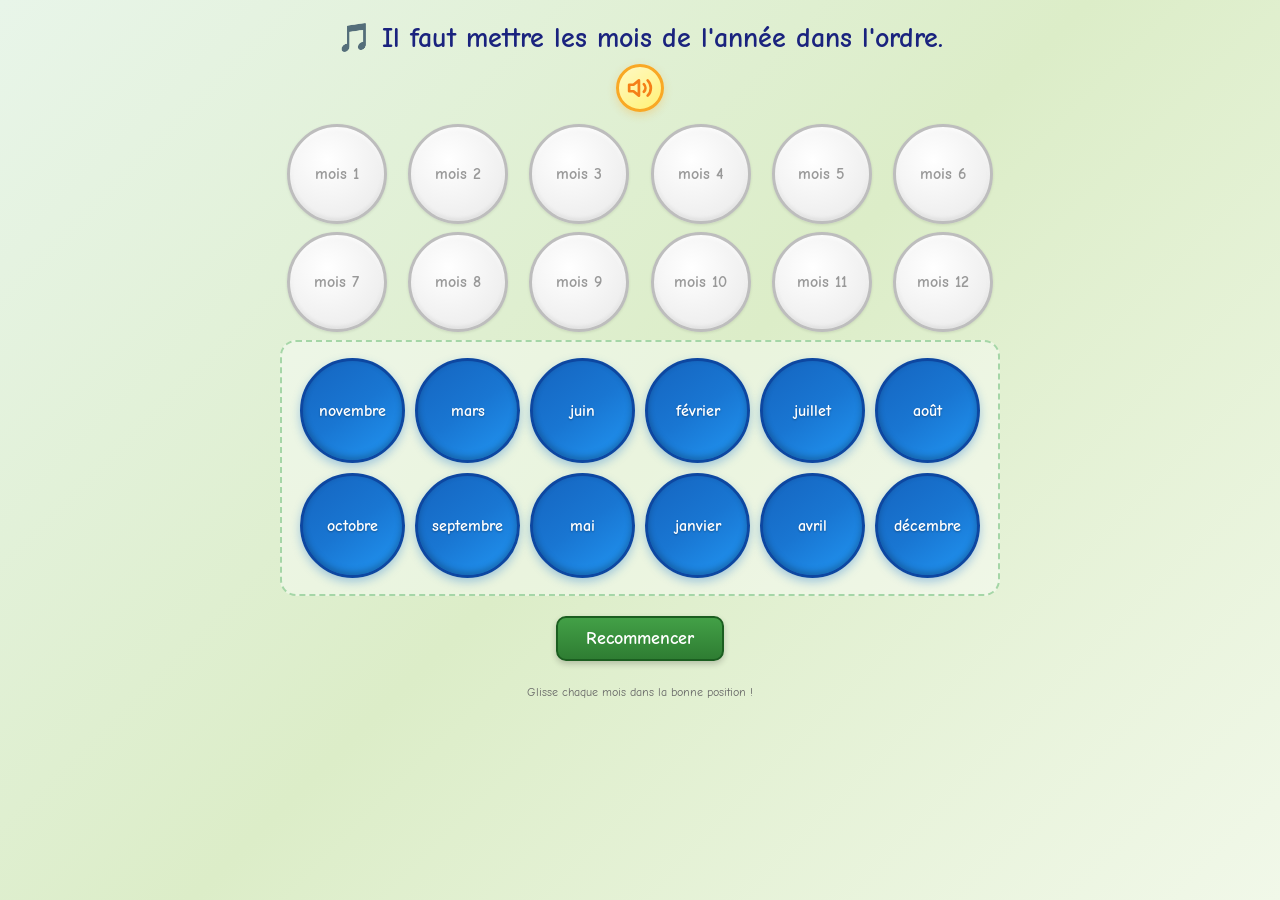
==== index.html @ ed79258e "Add files via upload" ====
<!DOCTYPE html>
<html lang="fr">
<head>
<meta charset="UTF-8">
<meta name="viewport" content="width=device-width, initial-scale=1.0">
<title>Les mois de l'année</title>
<link href="https://fonts.googleapis.com/css2?family=Comic+Neue:wght@400;700&display=swap" rel="stylesheet">
<style>
  :root {
    --bleu: #1976d2;
    --bleu-fonce: #0d47a1;
    --bleu-clair: #2196f3;
    --vert-ok: #2e7d32;
    --orange-err: #e65100;
    --fond: #e8f5e9;
  }

  * { margin: 0; padding: 0; box-sizing: border-box; }

  body {
    min-height: 100vh;
    background: linear-gradient(135deg, #e8f5e9 0%, #dcedc8 50%, #f1f8e9 100%);
    font-family: 'Comic Neue', 'Comic Sans MS', cursive, sans-serif;
    display: flex;
    flex-direction: column;
    align-items: center;
    padding: 20px 12px;
    user-select: none;
    -webkit-user-select: none;
    touch-action: none;
  }

  .titre {
    font-size: clamp(18px, 4vw, 28px);
    font-weight: 700;
    color: #1a237e;
    margin-bottom: 8px;
    text-align: center;
    line-height: 1.3;
  }

  .btn-audio {
    width: 48px;
    height: 48px;
    border-radius: 50%;
    border: 3px solid #f9a825;
    background: linear-gradient(145deg, #fff9c4, #fff176);
    cursor: pointer;
    display: flex;
    align-items: center;
    justify-content: center;
    box-shadow: 0 3px 8px rgba(249,168,37,0.3);
    transition: transform 0.15s ease;
    margin-bottom: 12px;
  }
  .btn-audio:hover { transform: scale(1.1); }
  .btn-audio:active { transform: scale(0.95); }
  .btn-audio.playing {
    animation: pulse-audio 0.6s ease infinite alternate;
    border-color: #f57f17;
  }

  @keyframes pulse-audio {
    0% { box-shadow: 0 0 0 0 rgba(249,168,37,0.5); }
    100% { box-shadow: 0 0 0 10px rgba(249,168,37,0); }
  }

  .grille-slots {
    display: grid;
    grid-template-columns: repeat(6, 1fr);
    gap: 8px;
    width: 100%;
    max-width: 720px;
    margin-bottom: 8px;
  }

  .slot-col {
    display: flex;
    flex-direction: column;
    align-items: center;
  }

  .slot {
    width: clamp(52px, 14vw, 100px);
    height: clamp(52px, 14vw, 100px);
    border-radius: 50%;
    display: flex;
    align-items: center;
    justify-content: center;
    font-size: clamp(10px, 2.2vw, 16px);
    font-weight: 700;
    font-family: 'Comic Neue', 'Comic Sans MS', cursive;
    transition: all 0.2s ease;
  }

  .slot.vide {
    color: #999;
    background: radial-gradient(circle at 40% 35%, #ffffff, #e8e8e8);
    border: 3px solid #bdbdbd;
    box-shadow: inset 0 2px 4px rgba(255,255,255,0.8), inset 0 -2px 4px rgba(0,0,0,0.08), 0 1px 3px rgba(0,0,0,0.1);
  }

  .slot.occupe {
    color: white;
    background: linear-gradient(145deg, #1565c0, #1976d2, #2196f3);
    border: 3px solid #0d47a1;
    box-shadow: inset 0 -3px 6px rgba(0,0,0,0.25), 0 3px 8px rgba(25,118,210,0.3);
    cursor: grab;
    text-shadow: 0 1px 2px rgba(0,0,0,0.3);
  }

  .slot.drag-over {
    border-color: #f9a825;
    box-shadow: 0 0 0 4px rgba(249,168,37,0.3);
  }

  .smiley {
    margin-top: 4px;
    animation: popIn 0.3s ease;
  }

  .pool {
    display: flex;
    flex-wrap: wrap;
    justify-content: center;
    gap: 10px;
    padding: 16px;
    min-height: 80px;
    width: 100%;
    max-width: 720px;
    background: rgba(255,255,255,0.4);
    border-radius: 16px;
    border: 2px dashed #a5d6a7;
    margin-bottom: 20px;
  }

  .pool-vide {
    color: #999;
    font-size: 14px;
    font-style: italic;
    align-self: center;
  }

  .mois-bulle {
    width: clamp(56px, 15vw, 105px);
    height: clamp(56px, 15vw, 105px);
    border-radius: 50%;
    display: flex;
    align-items: center;
    justify-content: center;
    font-size: clamp(10px, 2.2vw, 16px);
    font-weight: 700;
    font-family: 'Comic Neue', 'Comic Sans MS', cursive;
    color: white;
    background: linear-gradient(145deg, #1565c0, #1976d2, #2196f3);
    border: 3px solid #0d47a1;
    box-shadow: inset 0 -3px 6px rgba(0,0,0,0.25), 0 4px 10px rgba(25,118,210,0.35);
    cursor: grab;
    text-shadow: 0 1px 2px rgba(0,0,0,0.3);
    transition: transform 0.15s ease;
  }
  .mois-bulle:hover { transform: scale(1.08); }

  .message {
    font-size: clamp(20px, 5vw, 42px);
    font-weight: 700;
    margin: 10px 0;
    text-align: center;
    animation: bounceIn 0.5s ease;
  }

  .message-erreur { color: #d32f2f; }

  .bravo-lettre {
    display: inline-block;
    animation: letterBounce 0.6s ease both;
  }

  .boutons {
    display: flex;
    gap: 16px;
    flex-wrap: wrap;
    justify-content: center;
  }

  .btn {
    padding: 10px 28px;
    font-size: clamp(14px, 3vw, 18px);
    font-weight: 700;
    font-family: 'Comic Neue', 'Comic Sans MS', cursive;
    color: #fff;
    background: linear-gradient(180deg, #43a047, #2e7d32);
    border: 2px solid #1b5e20;
    border-radius: 10px;
    cursor: pointer;
    box-shadow: 0 3px 6px rgba(0,0,0,0.2);
    transition: transform 0.1s;
  }
  .btn:hover { transform: scale(1.05); }
  .btn:active { transform: scale(0.97); }

  .fantome-tactile {
    position: fixed;
    width: 80px;
    height: 80px;
    border-radius: 50%;
    background: linear-gradient(145deg, #1565c0, #2196f3);
    border: 3px solid #0d47a1;
    display: flex;
    align-items: center;
    justify-content: center;
    color: white;
    font-size: 14px;
    font-weight: 700;
    font-family: 'Comic Neue', 'Comic Sans MS', cursive;
    pointer-events: none;
    z-index: 1000;
    opacity: 0.9;
    box-shadow: 0 6px 20px rgba(0,0,0,0.35);
    text-shadow: 0 1px 2px rgba(0,0,0,0.3);
    display: none;
  }

  .pied {
    margin-top: 24px;
    font-size: 12px;
    color: #666;
    text-align: center;
  }

  @keyframes popIn {
    0% { transform: scale(0); opacity: 0; }
    70% { transform: scale(1.2); }
    100% { transform: scale(1); opacity: 1; }
  }
  @keyframes bounceIn {
    0% { transform: scale(0.5); opacity: 0; }
    60% { transform: scale(1.1); }
    100% { transform: scale(1); opacity: 1; }
  }
  @keyframes letterBounce {
    0% { transform: translateY(20px); opacity: 0; }
    60% { transform: translateY(-5px); }
    100% { transform: translateY(0); opacity: 1; }
  }
</style>
</head>
<body>

<div class="titre">🎵 Il faut mettre les mois de l'année dans l'ordre.</div>

<!-- Bouton audio -->
<button class="btn-audio" id="btnAudio" onclick="jouerAudio()" title="Écouter la consigne">
  <svg width="26" height="26" viewBox="0 0 24 24" fill="none" stroke="#f57f17" stroke-width="2.5" stroke-linecap="round" stroke-linejoin="round">
    <polygon points="11 5 6 9 2 9 2 15 6 15 11 19 11 5"/>
    <path d="M15.54 8.46a5 5 0 0 1 0 7.07"/>
    <path d="M19.07 4.93a10 10 0 0 1 0 14.14"/>
  </svg>
</button>

<!-- Grille des slots : rangée 1 -->
<div class="grille-slots" id="slotsRangee1"></div>
<!-- Message de résultat (entre les deux rangées quand vérifié) -->
<div id="messageResultat"></div>
<!-- Grille des slots : rangée 2 -->
<div class="grille-slots" id="slotsRangee2"></div>

<!-- Pool des mois mélangés -->
<div class="pool" id="pool"></div>

<!-- Boutons -->
<div class="boutons">
  <button class="btn" onclick="recommencer()">Recommencer</button>
</div>

<div class="pied">Glisse chaque mois dans la bonne position !</div>

<!-- Fantôme tactile -->
<div class="fantome-tactile" id="fantome"></div>

<!--
  ==========================================================
  AUDIO : Remplacez le nom du fichier ci-dessous par votre MP3.
  Placez votre fichier dans un dossier "audio/" à côté de ce HTML.
  Exemple : audio/consigne-mois.mp3
  ==========================================================
-->
<audio id="audioConsigne" preload="auto">
  <source src="audio/consigne-mois.mp3" type="audio/mpeg">
</audio>

<script>
// ============ DONNÉES ============
const MOIS = [
  "janvier","février","mars","avril","mai","juin",
  "juillet","août","septembre","octobre","novembre","décembre"
];

let melanges = [];
let placements = Array(12).fill(null);
let resultats = null;
let verified = false;

// Drag state
let dragMois = null;
let dragSource = null; // "pool" ou index numérique
let touchInfo = null;

// ============ UTILITAIRES ============
function shuffle(arr) {
  const a = [...arr];
  for (let i = a.length - 1; i > 0; i--) {
    const j = Math.floor(Math.random() * (i + 1));
    [a[i], a[j]] = [a[j], a[i]];
  }
  return a;
}

function smileyVertSVG() {
  return `<svg width="28" height="28" viewBox="0 0 28 28">
    <circle cx="14" cy="14" r="13" fill="#4caf50" stroke="#2e7d32" stroke-width="1.5"/>
    <circle cx="9" cy="11" r="2" fill="white"/>
    <circle cx="19" cy="11" r="2" fill="white"/>
    <path d="M 8 17 Q 14 23 20 17" stroke="white" stroke-width="2" fill="none" stroke-linecap="round"/>
  </svg>`;
}

function smileyOrangeSVG() {
  return `<svg width="28" height="28" viewBox="0 0 28 28">
    <circle cx="14" cy="14" r="13" fill="#ff9800" stroke="#e65100" stroke-width="1.5"/>
    <circle cx="9" cy="11" r="2" fill="white"/>
    <circle cx="19" cy="11" r="2" fill="white"/>
    <path d="M 8 21 Q 14 15 20 21" stroke="white" stroke-width="2" fill="none" stroke-linecap="round"/>
  </svg>`;
}

// ============ AUDIO ============
const audioEl = document.getElementById("audioConsigne");
const btnAudio = document.getElementById("btnAudio");
let useSynthese = false;

// Si le fichier MP3 n'est pas disponible, on utilise la synthèse vocale
audioEl.addEventListener("error", function() {
  useSynthese = true;
});

function jouerAudio() {
  btnAudio.classList.add("playing");

  if (useSynthese || !audioEl.src || audioEl.error) {
    // Synthèse vocale en secours
    if ('speechSynthesis' in window) {
      window.speechSynthesis.cancel();
      const u = new SpeechSynthesisUtterance(
        "Il faut mettre les mois de l'année dans l'ordre. Glisse chaque mois dans la bonne position!"
      );
      u.lang = "fr-FR";
      u.rate = 0.85;
      u.onend = () => btnAudio.classList.remove("playing");
      u.onerror = () => btnAudio.classList.remove("playing");
      window.speechSynthesis.speak(u);
    } else {
      btnAudio.classList.remove("playing");
    }
  } else {
    audioEl.currentTime = 0;
    audioEl.play().catch(() => {
      // Si la lecture échoue, on bascule en synthèse
      useSynthese = true;
      jouerAudio();
    });
    audioEl.onended = () => btnAudio.classList.remove("playing");
  }
}

// ============ RENDU ============
function render() {
  const moisDansPool = melanges.filter(m => !placements.includes(m));

  // Rangée 1 (slots 0-5)
  renderSlots("slotsRangee1", 0, 6);
  // Rangée 2 (slots 6-11)
  renderSlots("slotsRangee2", 6, 12);

  // Pool
  const poolEl = document.getElementById("pool");
  poolEl.innerHTML = "";

  if (moisDansPool.length === 0 && !verified) {
    poolEl.innerHTML = '<span class="pool-vide">Tous les mois sont placés !</span>';
  } else {
    moisDansPool.forEach(mois => {
      const el = document.createElement("div");
      el.className = "mois-bulle";
      el.textContent = mois;
      el.draggable = true;
      el.addEventListener("dragstart", () => { dragMois = mois; dragSource = "pool"; });
      el.addEventListener("touchstart", (e) => debutTactile(e, mois, "pool"), { passive: false });
      poolEl.appendChild(el);
    });
  }

  // Message
  const msgEl = document.getElementById("messageResultat");
  msgEl.innerHTML = "";

  if (verified && resultats) {
    const toutCorrect = resultats.every(r => r);
    if (toutCorrect) {
      const couleurs = ["#1976d2","#d32f2f","#7b1fa2","#388e3c","#f57c00","#1976d2","#d32f2f","#388e3c"];
      const lettres = "BRAVO!!!".split("").map((c, i) =>
        `<span class="bravo-lettre" style="color:${couleurs[i]};animation-delay:${i*0.08}s">${c}</span>`
      ).join("");
      msgEl.innerHTML = `<div class="message">🎉 ${lettres} 🎉</div>`;
    } else {
      msgEl.innerHTML = `<div class="message message-erreur">Il y a des erreurs, corrige tes fautes.</div>`;
    }
  }
}

function renderSlots(containerId, start, end) {
  const container = document.getElementById(containerId);
  container.innerHTML = "";

  for (let i = start; i < end; i++) {
    const col = document.createElement("div");
    col.className = "slot-col";

    const slot = document.createElement("div");
    const mois = placements[i];
    slot.className = "slot " + (mois ? "occupe" : "vide");
    slot.textContent = mois || `mois ${i + 1}`;
    slot.dataset.slotIndex = i;

    // Drag & drop events pour le slot
    slot.addEventListener("dragover", (e) => {
      e.preventDefault();
      slot.classList.add("drag-over");
    });
    slot.addEventListener("dragleave", () => slot.classList.remove("drag-over"));
    slot.addEventListener("drop", (e) => {
      e.preventDefault();
      slot.classList.remove("drag-over");
      deposerDansSlot(i);
    });

    if (mois) {
      slot.draggable = true;
      slot.addEventListener("dragstart", () => { dragMois = mois; dragSource = i; });
      slot.addEventListener("touchstart", (e) => debutTactile(e, mois, i), { passive: false });
    }

    col.appendChild(slot);

    // Smiley
    if (verified && resultats && mois) {
      const smiley = document.createElement("div");
      smiley.className = "smiley";
      smiley.innerHTML = resultats[i] ? smileyVertSVG() : smileyOrangeSVG();
      col.appendChild(smiley);
    }

    container.appendChild(col);
  }
}

// ============ LOGIQUE DE JEU ============
function deposerDansSlot(idx) {
  if (!dragMois) return;
  const prev = placements[idx];

  if (typeof dragSource === "number") {
    placements[dragSource] = prev;
  }
  placements[idx] = dragMois;

  dragMois = null;
  dragSource = null;
  verified = false;
  resultats = null;
  render();
  verifierSiComplet();
}

function deposerDansPool() {
  if (!dragMois || dragSource === "pool") return;
  if (typeof dragSource === "number") {
    placements[dragSource] = null;
  }
  dragMois = null;
  dragSource = null;
  verified = false;
  resultats = null;
  render();
}

function verifierSiComplet() {
  if (placements.every(m => m !== null)) {
    setTimeout(verifier, 400);
  }
}

function verifier() {
  resultats = placements.map((m, i) => m === MOIS[i]);
  verified = true;
  render();
}

function recommencer() {
  melanges = shuffle(MOIS);
  placements = Array(12).fill(null);
  resultats = null;
  verified = false;
  render();
}

// ============ GESTION TACTILE ============
const fantome = document.getElementById("fantome");

function debutTactile(e, mois, source) {
  e.preventDefault();
  const touch = e.touches[0];
  dragMois = mois;
  dragSource = source;
  touchInfo = { x: touch.clientX, y: touch.clientY };

  fantome.textContent = mois;
  fantome.style.display = "flex";
  fantome.style.left = (touch.clientX - 40) + "px";
  fantome.style.top = (touch.clientY - 40) + "px";
}

document.addEventListener("touchmove", (e) => {
  if (!touchInfo) return;
  e.preventDefault();
  const touch = e.touches[0];
  touchInfo.x = touch.clientX;
  touchInfo.y = touch.clientY;
  fantome.style.left = (touch.clientX - 40) + "px";
  fantome.style.top = (touch.clientY - 40) + "px";

  // Highlight du slot survolé
  document.querySelectorAll(".slot").forEach(s => s.classList.remove("drag-over"));
  const el = document.elementFromPoint(touch.clientX, touch.clientY);
  if (el) {
    const slotEl = el.closest("[data-slot-index]");
    if (slotEl) slotEl.classList.add("drag-over");
  }
}, { passive: false });

document.addEventListener("touchend", (e) => {
  if (!touchInfo || !dragMois) {
    touchInfo = null;
    fantome.style.display = "none";
    return;
  }
  e.preventDefault();

  document.querySelectorAll(".slot").forEach(s => s.classList.remove("drag-over"));

  const el = document.elementFromPoint(touchInfo.x, touchInfo.y);
  if (el) {
    const slotEl = el.closest("[data-slot-index]");
    const poolEl = el.closest(".pool");
    if (slotEl) {
      deposerDansSlot(parseInt(slotEl.dataset.slotIndex));
    } else if (poolEl) {
      deposerDansPool();
    }
  }

  touchInfo = null;
  dragMois = null;
  dragSource = null;
  fantome.style.display = "none";
}, { passive: false });

// Drop sur le pool (souris)
document.getElementById("pool").addEventListener("dragover", (e) => e.preventDefault());
document.getElementById("pool").addEventListener("drop", (e) => {
  e.preventDefault();
  deposerDansPool();
});

// ============ INIT ============
recommencer();
</script>
</body>
</html>
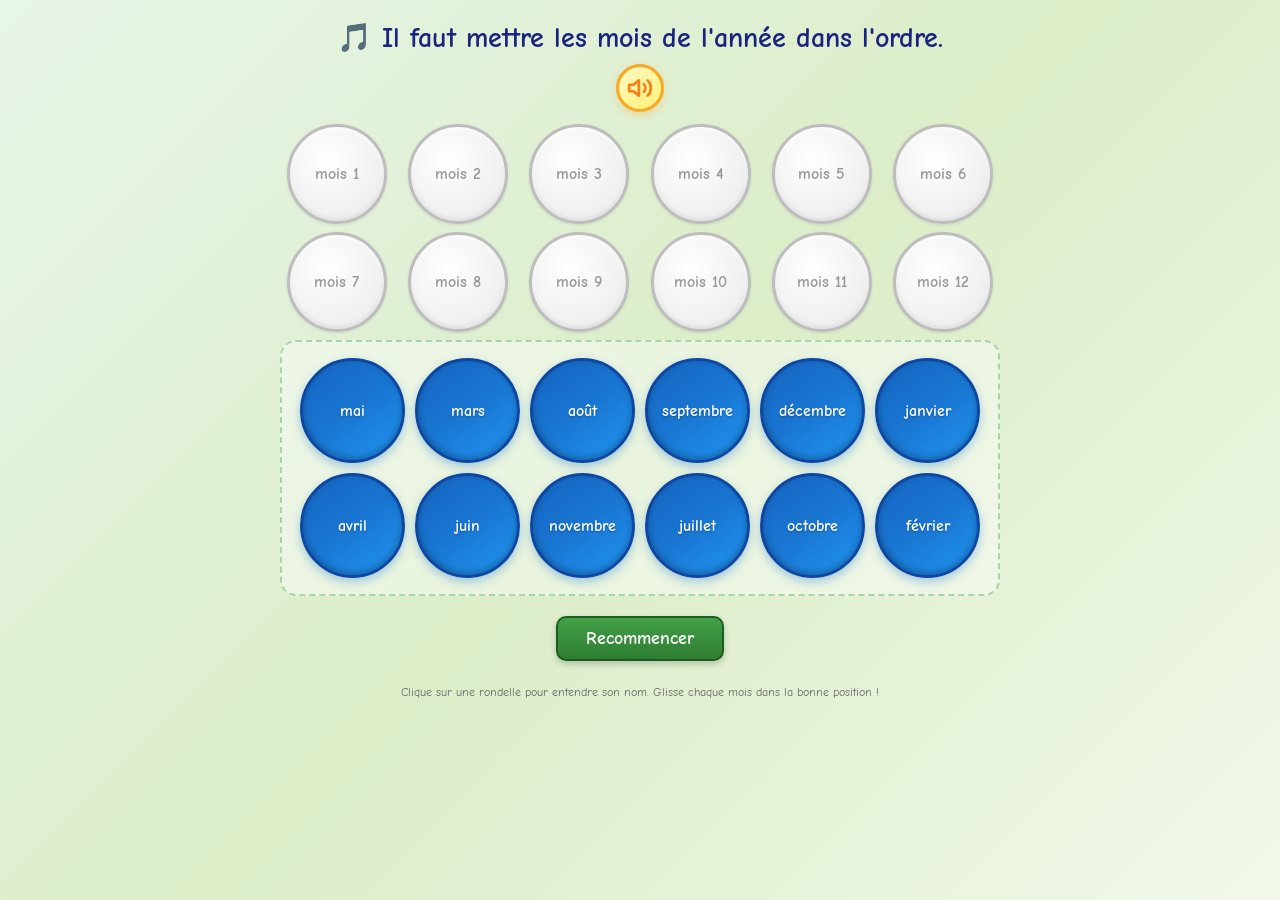
==== commit 10af9cb5: "Enhance audio control and touch event management Refactor audio button functionality and improve tou" ====
--- a/index.html
+++ b/index.html
@@ -12,7 +12,6 @@
     --bleu-clair: #2196f3;
     --vert-ok: #2e7d32;
     --orange-err: #e65100;
-    --fond: #e8f5e9;
   }
 
   * { margin: 0; padding: 0; box-sizing: border-box; }
@@ -27,7 +26,6 @@
     padding: 20px 12px;
     user-select: none;
     -webkit-user-select: none;
-    touch-action: none;
   }
 
   .titre {
@@ -98,6 +96,7 @@
     background: radial-gradient(circle at 40% 35%, #ffffff, #e8e8e8);
     border: 3px solid #bdbdbd;
     box-shadow: inset 0 2px 4px rgba(255,255,255,0.8), inset 0 -2px 4px rgba(0,0,0,0.08), 0 1px 3px rgba(0,0,0,0.1);
+    cursor: pointer;
   }
 
   .slot.occupe {
@@ -112,6 +111,16 @@
   .slot.drag-over {
     border-color: #f9a825;
     box-shadow: 0 0 0 4px rgba(249,168,37,0.3);
+  }
+
+  .slot.speaking, .mois-bulle.speaking {
+    animation: speakPulse 0.4s ease;
+  }
+
+  @keyframes speakPulse {
+    0% { transform: scale(1); }
+    50% { transform: scale(1.12); }
+    100% { transform: scale(1); }
   }
 
   .smiley {
@@ -206,7 +215,6 @@
     border-radius: 50%;
     background: linear-gradient(145deg, #1565c0, #2196f3);
     border: 3px solid #0d47a1;
-    display: flex;
     align-items: center;
     justify-content: center;
     color: white;
@@ -249,8 +257,7 @@
 
 <div class="titre">🎵 Il faut mettre les mois de l'année dans l'ordre.</div>
 
-<!-- Bouton audio -->
-<button class="btn-audio" id="btnAudio" onclick="jouerAudio()" title="Écouter la consigne">
+<button class="btn-audio" id="btnAudio" onclick="jouerConsigne()" title="Écouter la consigne">
   <svg width="26" height="26" viewBox="0 0 24 24" fill="none" stroke="#f57f17" stroke-width="2.5" stroke-linecap="round" stroke-linejoin="round">
     <polygon points="11 5 6 9 2 9 2 15 6 15 11 19 11 5"/>
     <path d="M15.54 8.46a5 5 0 0 1 0 7.07"/>
@@ -258,33 +265,20 @@
   </svg>
 </button>
 
-<!-- Grille des slots : rangée 1 -->
 <div class="grille-slots" id="slotsRangee1"></div>
-<!-- Message de résultat (entre les deux rangées quand vérifié) -->
 <div id="messageResultat"></div>
-<!-- Grille des slots : rangée 2 -->
 <div class="grille-slots" id="slotsRangee2"></div>
 
-<!-- Pool des mois mélangés -->
 <div class="pool" id="pool"></div>
 
-<!-- Boutons -->
 <div class="boutons">
   <button class="btn" onclick="recommencer()">Recommencer</button>
 </div>
 
-<div class="pied">Glisse chaque mois dans la bonne position !</div>
-
-<!-- Fantôme tactile -->
+<div class="pied">Clique sur une rondelle pour entendre son nom. Glisse chaque mois dans la bonne position !</div>
+
 <div class="fantome-tactile" id="fantome"></div>
 
-<!--
-  ==========================================================
-  AUDIO : Remplacez le nom du fichier ci-dessous par votre MP3.
-  Placez votre fichier dans un dossier "audio/" à côté de ce HTML.
-  Exemple : audio/consigne-mois.mp3
-  ==========================================================
--->
 <audio id="audioConsigne" preload="auto">
   <source src="audio/consigne-mois.mp3" type="audio/mpeg">
 </audio>
@@ -296,15 +290,122 @@
   "juillet","août","septembre","octobre","novembre","décembre"
 ];
 
+const ORDINAUX = [
+  "premier mois de l'année",
+  "deuxième mois de l'année",
+  "troisième mois de l'année",
+  "quatrième mois de l'année",
+  "cinquième mois de l'année",
+  "sixième mois de l'année",
+  "septième mois de l'année",
+  "huitième mois de l'année",
+  "neuvième mois de l'année",
+  "dixième mois de l'année",
+  "onzième mois de l'année",
+  "douzième mois de l'année"
+];
+
 let melanges = [];
 let placements = Array(12).fill(null);
 let resultats = null;
 let verified = false;
 
-// Drag state
 let dragMois = null;
-let dragSource = null; // "pool" ou index numérique
+let dragSource = null;
 let touchInfo = null;
+let isDragging = false;
+let dragStartPos = null;
+const DRAG_THRESHOLD = 10;
+
+// ============ SYNTHÈSE VOCALE ============
+let voixFR = null;
+
+function chargerVoixFR() {
+  const voix = window.speechSynthesis.getVoices();
+  voixFR = voix.find(v => v.lang.startsWith("fr")) || null;
+}
+
+if ('speechSynthesis' in window) {
+  speechSynthesis.onvoiceschanged = chargerVoixFR;
+  chargerVoixFR();
+}
+
+function dire(texte, vitesse) {
+  if (!('speechSynthesis' in window)) return;
+  window.speechSynthesis.cancel();
+  const u = new SpeechSynthesisUtterance(texte);
+  u.lang = "fr-FR";
+  u.rate = vitesse || 0.85;
+  if (voixFR) u.voice = voixFR;
+  window.speechSynthesis.speak(u);
+}
+
+function direMois(nom, el) {
+  dire(nom, 0.8);
+  pulseElement(el);
+}
+
+function direOrdinal(index, el) {
+  dire(ORDINAUX[index], 0.8);
+  pulseElement(el);
+}
+
+function pulseElement(el) {
+  if (!el) return;
+  el.classList.remove("speaking");
+  void el.offsetWidth;
+  el.classList.add("speaking");
+}
+
+// ============ AUDIO CONSIGNE ============
+const audioEl = document.getElementById("audioConsigne");
+const btnAudio = document.getElementById("btnAudio");
+let useSynthese = false;
+
+audioEl.addEventListener("error", function() { useSynthese = true; });
+
+function jouerConsigne() {
+  btnAudio.classList.add("playing");
+  if (useSynthese || !audioEl.src || audioEl.error) {
+    if ('speechSynthesis' in window) {
+      window.speechSynthesis.cancel();
+      const u = new SpeechSynthesisUtterance(
+        "Il faut mettre les mois de l'année dans l'ordre. Glisse chaque mois dans la bonne position! À tout moment, tu peut cliquer sur le bouton vert pour recommencer."
+      );
+      u.lang = "fr-FR";
+      u.rate = 0.85;
+      if (voixFR) u.voice = voixFR;
+      u.onend = () => btnAudio.classList.remove("playing");
+      u.onerror = () => btnAudio.classList.remove("playing");
+      window.speechSynthesis.speak(u);
+    } else {
+      btnAudio.classList.remove("playing");
+    }
+  } else {
+    audioEl.currentTime = 0;
+    audioEl.play().catch(() => { useSynthese = true; jouerConsigne(); });
+    audioEl.onended = () => btnAudio.classList.remove("playing");
+  }
+}
+
+// ============ SMILEYS ============
+function smileyVertSVG() {
+  return '<svg width="28" height="28" viewBox="0 0 28 28">' +
+    '<circle cx="14" cy="14" r="13" fill="#4caf50" stroke="#2e7d32" stroke-width="1.5"/>' +
+    '<circle cx="9" cy="11" r="2" fill="white"/>' +
+    '<circle cx="19" cy="11" r="2" fill="white"/>' +
+    '<path d="M 8 17 Q 14 23 20 17" stroke="white" stroke-width="2" fill="none" stroke-linecap="round"/>' +
+    '</svg>';
+}
+
+function smileyOrangeSVG() {
+  return '<svg width="28" height="28" viewBox="0 0 28 28">' +
+    '<circle cx="14" cy="14" r="13" fill="#ff9800" stroke="#e65100" stroke-width="1.5"/>' +
+    '<circle cx="9" cy="11" r="2" fill="white"/>' +
+    '<circle cx="19" cy="11" r="2" fill="white"/>' +
+    '<path d="M 8 21 Q 14 15 20 21" stroke="white" stroke-width="2" fill="none" stroke-linecap="round"/>' +
+    '</svg>';
+}
 
 // ============ UTILITAIRES ============
 function shuffle(arr) {
@@ -316,73 +417,13 @@
   return a;
 }
 
-function smileyVertSVG() {
-  return `<svg width="28" height="28" viewBox="0 0 28 28">
-    <circle cx="14" cy="14" r="13" fill="#4caf50" stroke="#2e7d32" stroke-width="1.5"/>
-    <circle cx="9" cy="11" r="2" fill="white"/>
-    <circle cx="19" cy="11" r="2" fill="white"/>
-    <path d="M 8 17 Q 14 23 20 17" stroke="white" stroke-width="2" fill="none" stroke-linecap="round"/>
-  </svg>`;
-}
-
-function smileyOrangeSVG() {
-  return `<svg width="28" height="28" viewBox="0 0 28 28">
-    <circle cx="14" cy="14" r="13" fill="#ff9800" stroke="#e65100" stroke-width="1.5"/>
-    <circle cx="9" cy="11" r="2" fill="white"/>
-    <circle cx="19" cy="11" r="2" fill="white"/>
-    <path d="M 8 21 Q 14 15 20 21" stroke="white" stroke-width="2" fill="none" stroke-linecap="round"/>
-  </svg>`;
-}
-
-// ============ AUDIO ============
-const audioEl = document.getElementById("audioConsigne");
-const btnAudio = document.getElementById("btnAudio");
-let useSynthese = false;
-
-// Si le fichier MP3 n'est pas disponible, on utilise la synthèse vocale
-audioEl.addEventListener("error", function() {
-  useSynthese = true;
-});
-
-function jouerAudio() {
-  btnAudio.classList.add("playing");
-
-  if (useSynthese || !audioEl.src || audioEl.error) {
-    // Synthèse vocale en secours
-    if ('speechSynthesis' in window) {
-      window.speechSynthesis.cancel();
-      const u = new SpeechSynthesisUtterance(
-        "Il faut mettre les mois de l'année dans l'ordre. Glisse chaque mois dans la bonne position!"
-      );
-      u.lang = "fr-FR";
-      u.rate = 0.85;
-      u.onend = () => btnAudio.classList.remove("playing");
-      u.onerror = () => btnAudio.classList.remove("playing");
-      window.speechSynthesis.speak(u);
-    } else {
-      btnAudio.classList.remove("playing");
-    }
-  } else {
-    audioEl.currentTime = 0;
-    audioEl.play().catch(() => {
-      // Si la lecture échoue, on bascule en synthèse
-      useSynthese = true;
-      jouerAudio();
-    });
-    audioEl.onended = () => btnAudio.classList.remove("playing");
-  }
-}
-
 // ============ RENDU ============
 function render() {
   const moisDansPool = melanges.filter(m => !placements.includes(m));
 
-  // Rangée 1 (slots 0-5)
   renderSlots("slotsRangee1", 0, 6);
-  // Rangée 2 (slots 6-11)
   renderSlots("slotsRangee2", 6, 12);
 
-  // Pool
   const poolEl = document.getElementById("pool");
   poolEl.innerHTML = "";
 
@@ -394,13 +435,19 @@
       el.className = "mois-bulle";
       el.textContent = mois;
       el.draggable = true;
-      el.addEventListener("dragstart", () => { dragMois = mois; dragSource = "pool"; });
-      el.addEventListener("touchstart", (e) => debutTactile(e, mois, "pool"), { passive: false });
+
+      el.addEventListener("click", () => { if (!isDragging) direMois(mois, el); });
+
+      el.addEventListener("dragstart", () => { isDragging = true; dragMois = mois; dragSource = "pool"; });
+      el.addEventListener("dragend", () => { setTimeout(() => isDragging = false, 50); });
+
+      attacherTactile(el, mois, "pool");
+
       poolEl.appendChild(el);
     });
   }
 
-  // Message
+  // Message résultat
   const msgEl = document.getElementById("messageResultat");
   msgEl.innerHTML = "";
 
@@ -409,11 +456,13 @@
     if (toutCorrect) {
       const couleurs = ["#1976d2","#d32f2f","#7b1fa2","#388e3c","#f57c00","#1976d2","#d32f2f","#388e3c"];
       const lettres = "BRAVO!!!".split("").map((c, i) =>
-        `<span class="bravo-lettre" style="color:${couleurs[i]};animation-delay:${i*0.08}s">${c}</span>`
+        '<span class="bravo-lettre" style="color:' + couleurs[i] + ';animation-delay:' + (i * 0.08) + 's">' + c + '</span>'
       ).join("");
-      msgEl.innerHTML = `<div class="message">🎉 ${lettres} 🎉</div>`;
+      msgEl.innerHTML = '<div class="message">🎉 ' + lettres + ' 🎉</div>';
+      setTimeout(() => dire("Bravo! Beau travail!", 0.9), 300);
     } else {
-      msgEl.innerHTML = `<div class="message message-erreur">Il y a des erreurs, corrige tes fautes.</div>`;
+      msgEl.innerHTML = '<div class="message message-erreur">Il y a des erreurs, essaie encore.</div>';
+      setTimeout(() => dire("Il y a des erreurs, essaie encore .", 0.85), 300);
     }
   }
 }
@@ -429,30 +478,41 @@
     const slot = document.createElement("div");
     const mois = placements[i];
     slot.className = "slot " + (mois ? "occupe" : "vide");
-    slot.textContent = mois || `mois ${i + 1}`;
+    slot.textContent = mois || ("mois " + (i + 1));
     slot.dataset.slotIndex = i;
 
-    // Drag & drop events pour le slot
-    slot.addEventListener("dragover", (e) => {
-      e.preventDefault();
-      slot.classList.add("drag-over");
+    // Clic : dire le mois (bleu) ou l'ordinal (blanc)
+    slot.addEventListener("click", () => {
+      if (isDragging) return;
+      if (mois) direMois(mois, slot);
+      else direOrdinal(i, slot);
     });
+
+    // Drop souris
+    slot.addEventListener("dragover", (e) => { e.preventDefault(); slot.classList.add("drag-over"); });
     slot.addEventListener("dragleave", () => slot.classList.remove("drag-over"));
-    slot.addEventListener("drop", (e) => {
-      e.preventDefault();
-      slot.classList.remove("drag-over");
-      deposerDansSlot(i);
-    });
+    slot.addEventListener("drop", (e) => { e.preventDefault(); slot.classList.remove("drag-over"); deposerDansSlot(i); });
 
     if (mois) {
       slot.draggable = true;
-      slot.addEventListener("dragstart", () => { dragMois = mois; dragSource = i; });
-      slot.addEventListener("touchstart", (e) => debutTactile(e, mois, i), { passive: false });
+      slot.addEventListener("dragstart", () => { isDragging = true; dragMois = mois; dragSource = i; });
+      slot.addEventListener("dragend", () => { setTimeout(() => isDragging = false, 50); });
+      attacherTactile(slot, mois, i);
+    } else {
+      // Tap sur rondelle blanche
+      slot.addEventListener("touchstart", (e) => {
+        dragStartPos = { x: e.touches[0].clientX, y: e.touches[0].clientY };
+        isDragging = false;
+      }, { passive: true });
+      slot.addEventListener("touchend", () => {
+        if (!isDragging && dragStartPos) direOrdinal(i, slot);
+        dragStartPos = null;
+        isDragging = false;
+      });
     }
 
     col.appendChild(slot);
 
-    // Smiley
     if (verified && resultats && mois) {
       const smiley = document.createElement("div");
       smiley.className = "smiley";
@@ -464,16 +524,48 @@
   }
 }
 
+// ============ TACTILE — distinguer tap vs glisser ============
+function attacherTactile(el, mois, source) {
+  el.addEventListener("touchstart", (e) => {
+    dragStartPos = { x: e.touches[0].clientX, y: e.touches[0].clientY };
+    isDragging = false;
+    dragMois = mois;
+    dragSource = source;
+  }, { passive: true });
+
+  el.addEventListener("touchmove", (e) => {
+    if (!dragStartPos) return;
+    const dx = e.touches[0].clientX - dragStartPos.x;
+    const dy = e.touches[0].clientY - dragStartPos.y;
+    if (Math.abs(dx) + Math.abs(dy) > DRAG_THRESHOLD && !isDragging) {
+      isDragging = true;
+      lancerFantome(e.touches[0].clientX, e.touches[0].clientY, mois);
+    }
+    if (isDragging) {
+      e.preventDefault();
+      bougerFantome(e.touches[0].clientX, e.touches[0].clientY);
+    }
+  }, { passive: false });
+
+  el.addEventListener("touchend", (e) => {
+    if (!isDragging && dragStartPos) {
+      direMois(mois, el);
+    } else if (isDragging) {
+      finirTactile();
+    }
+    dragStartPos = null;
+    isDragging = false;
+  });
+}
+
 // ============ LOGIQUE DE JEU ============
 function deposerDansSlot(idx) {
   if (!dragMois) return;
   const prev = placements[idx];
-
   if (typeof dragSource === "number") {
     placements[dragSource] = prev;
   }
   placements[idx] = dragMois;
-
   dragMois = null;
   dragSource = null;
   verified = false;
@@ -514,73 +606,48 @@
   render();
 }
 
-// ============ GESTION TACTILE ============
+// ============ FANTÔME TACTILE ============
 const fantome = document.getElementById("fantome");
 
-function debutTactile(e, mois, source) {
-  e.preventDefault();
-  const touch = e.touches[0];
-  dragMois = mois;
-  dragSource = source;
-  touchInfo = { x: touch.clientX, y: touch.clientY };
-
+function lancerFantome(x, y, mois) {
   fantome.textContent = mois;
   fantome.style.display = "flex";
-  fantome.style.left = (touch.clientX - 40) + "px";
-  fantome.style.top = (touch.clientY - 40) + "px";
-}
-
-document.addEventListener("touchmove", (e) => {
-  if (!touchInfo) return;
-  e.preventDefault();
-  const touch = e.touches[0];
-  touchInfo.x = touch.clientX;
-  touchInfo.y = touch.clientY;
-  fantome.style.left = (touch.clientX - 40) + "px";
-  fantome.style.top = (touch.clientY - 40) + "px";
-
-  // Highlight du slot survolé
+  fantome.style.left = (x - 40) + "px";
+  fantome.style.top = (y - 40) + "px";
+}
+
+function bougerFantome(x, y) {
+  fantome.style.left = (x - 40) + "px";
+  fantome.style.top = (y - 40) + "px";
+  touchInfo = { x, y };
   document.querySelectorAll(".slot").forEach(s => s.classList.remove("drag-over"));
-  const el = document.elementFromPoint(touch.clientX, touch.clientY);
+  const el = document.elementFromPoint(x, y);
   if (el) {
     const slotEl = el.closest("[data-slot-index]");
     if (slotEl) slotEl.classList.add("drag-over");
   }
-}, { passive: false });
-
-document.addEventListener("touchend", (e) => {
-  if (!touchInfo || !dragMois) {
-    touchInfo = null;
-    fantome.style.display = "none";
-    return;
-  }
-  e.preventDefault();
-
+}
+
+function finirTactile() {
   document.querySelectorAll(".slot").forEach(s => s.classList.remove("drag-over"));
-
-  const el = document.elementFromPoint(touchInfo.x, touchInfo.y);
-  if (el) {
-    const slotEl = el.closest("[data-slot-index]");
-    const poolEl = el.closest(".pool");
-    if (slotEl) {
-      deposerDansSlot(parseInt(slotEl.dataset.slotIndex));
-    } else if (poolEl) {
-      deposerDansPool();
-    }
-  }
-
+  if (touchInfo) {
+    const el = document.elementFromPoint(touchInfo.x, touchInfo.y);
+    if (el) {
+      const slotEl = el.closest("[data-slot-index]");
+      const poolEl = el.closest(".pool");
+      if (slotEl) deposerDansSlot(parseInt(slotEl.dataset.slotIndex));
+      else if (poolEl) deposerDansPool();
+    }
+  }
   touchInfo = null;
   dragMois = null;
   dragSource = null;
   fantome.style.display = "none";
-}, { passive: false });
+}
 
 // Drop sur le pool (souris)
 document.getElementById("pool").addEventListener("dragover", (e) => e.preventDefault());
-document.getElementById("pool").addEventListener("drop", (e) => {
-  e.preventDefault();
-  deposerDansPool();
-});
+document.getElementById("pool").addEventListener("drop", (e) => { e.preventDefault(); deposerDansPool(); });
 
 // ============ INIT ============
 recommencer();
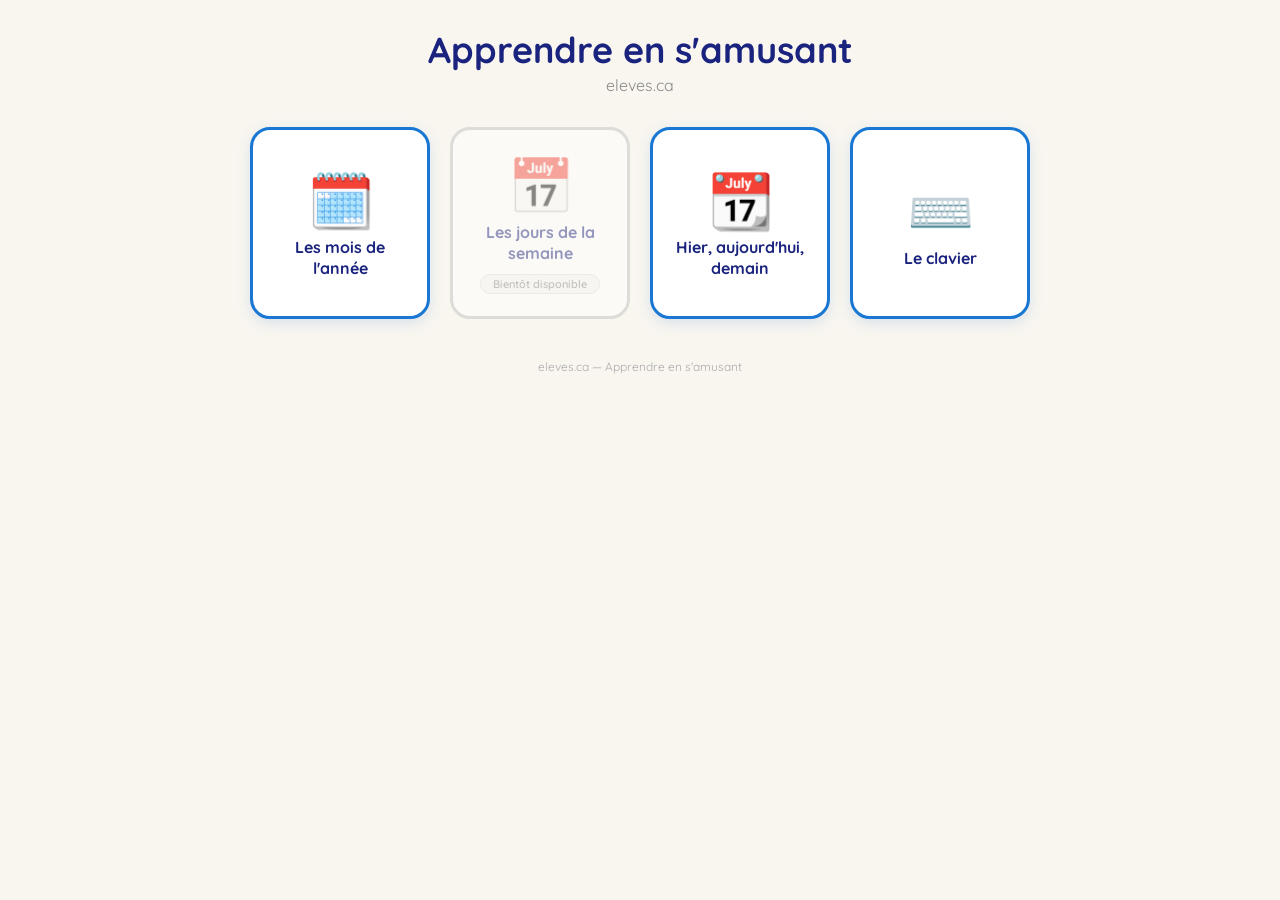
==== commit e8cd88c4: "Restructurer le dépôt : hub de navigation + charte graphique partagée - Ajoute charte.css (Quicksand" ====
--- a/index.html
+++ b/index.html
@@ -3,654 +3,147 @@
 <head>
 <meta charset="UTF-8">
 <meta name="viewport" content="width=device-width, initial-scale=1.0">
-<title>Les mois de l'année</title>
-<link href="https://fonts.googleapis.com/css2?family=Comic+Neue:wght@400;700&display=swap" rel="stylesheet">
+<title>Apprendre en s'amusant — eleves.ca</title>
+<link rel="stylesheet" href="charte.css">
 <style>
-  :root {
-    --bleu: #1976d2;
-    --bleu-fonce: #0d47a1;
-    --bleu-clair: #2196f3;
-    --vert-ok: #2e7d32;
-    --orange-err: #e65100;
+  body {
+    justify-content: flex-start;
+    gap: 0;
   }
 
-  * { margin: 0; padding: 0; box-sizing: border-box; }
+  .entete {
+    text-align: center;
+    margin-bottom: 32px;
+    margin-top: 8px;
+  }
 
-  body {
-    min-height: 100vh;
-    background: linear-gradient(135deg, #e8f5e9 0%, #dcedc8 50%, #f1f8e9 100%);
-    font-family: 'Comic Neue', 'Comic Sans MS', cursive, sans-serif;
+  .titre-hub {
+    font-size: clamp(22px, 5vw, 36px);
+    font-weight: 700;
+    color: #1a237e;
+    line-height: 1.2;
+    margin-bottom: 4px;
+  }
+
+  .sous-titre-hub {
+    font-size: clamp(13px, 2.5vw, 16px);
+    color: #888;
+    font-weight: 400;
+  }
+
+  .grille-jeux {
+    display: grid;
+    grid-template-columns: repeat(auto-fit, minmax(170px, 1fr));
+    gap: 20px;
+    width: 100%;
+    max-width: 780px;
+  }
+
+  .carte-jeu {
     display: flex;
     flex-direction: column;
     align-items: center;
-    padding: 20px 12px;
+    justify-content: center;
+    gap: 10px;
+    padding: 28px 16px 22px;
+    background: white;
+    border: 3px solid #1976d2;
+    border-radius: 20px;
+    text-decoration: none;
+    color: #1a237e;
+    box-shadow: 0 4px 14px rgba(25,118,210,0.15);
+    transition: transform 0.15s ease, box-shadow 0.15s ease;
+    cursor: pointer;
     user-select: none;
     -webkit-user-select: none;
   }
 
-  .titre {
-    font-size: clamp(18px, 4vw, 28px);
+  .carte-jeu:hover {
+    transform: translateY(-4px);
+    box-shadow: 0 8px 24px rgba(25,118,210,0.25);
+  }
+
+  .carte-jeu:active {
+    transform: translateY(-1px);
+  }
+
+  .carte-jeu.desactivee {
+    opacity: 0.45;
+    cursor: not-allowed;
+    pointer-events: none;
+    border-color: #bdbdbd;
+    box-shadow: none;
+  }
+
+  .carte-icone {
+    font-size: clamp(40px, 8vw, 54px);
+    line-height: 1;
+  }
+
+  .carte-titre {
+    font-size: clamp(13px, 2.5vw, 16px);
     font-weight: 700;
-    color: #1a237e;
-    margin-bottom: 8px;
     text-align: center;
     line-height: 1.3;
+    color: #1a237e;
   }
 
-  .btn-audio {
-    width: 48px;
-    height: 48px;
-    border-radius: 50%;
-    border: 3px solid #f9a825;
-    background: linear-gradient(145deg, #fff9c4, #fff176);
-    cursor: pointer;
-    display: flex;
-    align-items: center;
-    justify-content: center;
-    box-shadow: 0 3px 8px rgba(249,168,37,0.3);
-    transition: transform 0.15s ease;
-    margin-bottom: 12px;
-  }
-  .btn-audio:hover { transform: scale(1.1); }
-  .btn-audio:active { transform: scale(0.95); }
-  .btn-audio.playing {
-    animation: pulse-audio 0.6s ease infinite alternate;
-    border-color: #f57f17;
-  }
-
-  @keyframes pulse-audio {
-    0% { box-shadow: 0 0 0 0 rgba(249,168,37,0.5); }
-    100% { box-shadow: 0 0 0 10px rgba(249,168,37,0); }
-  }
-
-  .grille-slots {
-    display: grid;
-    grid-template-columns: repeat(6, 1fr);
-    gap: 8px;
-    width: 100%;
-    max-width: 720px;
-    margin-bottom: 8px;
-  }
-
-  .slot-col {
-    display: flex;
-    flex-direction: column;
-    align-items: center;
-  }
-
-  .slot {
-    width: clamp(52px, 14vw, 100px);
-    height: clamp(52px, 14vw, 100px);
-    border-radius: 50%;
-    display: flex;
-    align-items: center;
-    justify-content: center;
-    font-size: clamp(10px, 2.2vw, 16px);
-    font-weight: 700;
-    font-family: 'Comic Neue', 'Comic Sans MS', cursive;
-    transition: all 0.2s ease;
-  }
-
-  .slot.vide {
-    color: #999;
-    background: radial-gradient(circle at 40% 35%, #ffffff, #e8e8e8);
-    border: 3px solid #bdbdbd;
-    box-shadow: inset 0 2px 4px rgba(255,255,255,0.8), inset 0 -2px 4px rgba(0,0,0,0.08), 0 1px 3px rgba(0,0,0,0.1);
-    cursor: pointer;
-  }
-
-  .slot.occupe {
-    color: white;
-    background: linear-gradient(145deg, #1565c0, #1976d2, #2196f3);
-    border: 3px solid #0d47a1;
-    box-shadow: inset 0 -3px 6px rgba(0,0,0,0.25), 0 3px 8px rgba(25,118,210,0.3);
-    cursor: grab;
-    text-shadow: 0 1px 2px rgba(0,0,0,0.3);
-  }
-
-  .slot.drag-over {
-    border-color: #f9a825;
-    box-shadow: 0 0 0 4px rgba(249,168,37,0.3);
-  }
-
-  .slot.speaking, .mois-bulle.speaking {
-    animation: speakPulse 0.4s ease;
-  }
-
-  @keyframes speakPulse {
-    0% { transform: scale(1); }
-    50% { transform: scale(1.12); }
-    100% { transform: scale(1); }
-  }
-
-  .smiley {
-    margin-top: 4px;
-    animation: popIn 0.3s ease;
-  }
-
-  .pool {
-    display: flex;
-    flex-wrap: wrap;
-    justify-content: center;
-    gap: 10px;
-    padding: 16px;
-    min-height: 80px;
-    width: 100%;
-    max-width: 720px;
-    background: rgba(255,255,255,0.4);
-    border-radius: 16px;
-    border: 2px dashed #a5d6a7;
-    margin-bottom: 20px;
-  }
-
-  .pool-vide {
-    color: #999;
-    font-size: 14px;
-    font-style: italic;
-    align-self: center;
-  }
-
-  .mois-bulle {
-    width: clamp(56px, 15vw, 105px);
-    height: clamp(56px, 15vw, 105px);
-    border-radius: 50%;
-    display: flex;
-    align-items: center;
-    justify-content: center;
-    font-size: clamp(10px, 2.2vw, 16px);
-    font-weight: 700;
-    font-family: 'Comic Neue', 'Comic Sans MS', cursive;
-    color: white;
-    background: linear-gradient(145deg, #1565c0, #1976d2, #2196f3);
-    border: 3px solid #0d47a1;
-    box-shadow: inset 0 -3px 6px rgba(0,0,0,0.25), 0 4px 10px rgba(25,118,210,0.35);
-    cursor: grab;
-    text-shadow: 0 1px 2px rgba(0,0,0,0.3);
-    transition: transform 0.15s ease;
-  }
-  .mois-bulle:hover { transform: scale(1.08); }
-
-  .message {
-    font-size: clamp(20px, 5vw, 42px);
-    font-weight: 700;
-    margin: 10px 0;
-    text-align: center;
-    animation: bounceIn 0.5s ease;
-  }
-
-  .message-erreur { color: #d32f2f; }
-
-  .bravo-lettre {
-    display: inline-block;
-    animation: letterBounce 0.6s ease both;
-  }
-
-  .boutons {
-    display: flex;
-    gap: 16px;
-    flex-wrap: wrap;
-    justify-content: center;
-  }
-
-  .btn {
-    padding: 10px 28px;
-    font-size: clamp(14px, 3vw, 18px);
-    font-weight: 700;
-    font-family: 'Comic Neue', 'Comic Sans MS', cursive;
-    color: #fff;
-    background: linear-gradient(180deg, #43a047, #2e7d32);
-    border: 2px solid #1b5e20;
-    border-radius: 10px;
-    cursor: pointer;
-    box-shadow: 0 3px 6px rgba(0,0,0,0.2);
-    transition: transform 0.1s;
-  }
-  .btn:hover { transform: scale(1.05); }
-  .btn:active { transform: scale(0.97); }
-
-  .fantome-tactile {
-    position: fixed;
-    width: 80px;
-    height: 80px;
-    border-radius: 50%;
-    background: linear-gradient(145deg, #1565c0, #2196f3);
-    border: 3px solid #0d47a1;
-    align-items: center;
-    justify-content: center;
-    color: white;
-    font-size: 14px;
-    font-weight: 700;
-    font-family: 'Comic Neue', 'Comic Sans MS', cursive;
-    pointer-events: none;
-    z-index: 1000;
-    opacity: 0.9;
-    box-shadow: 0 6px 20px rgba(0,0,0,0.35);
-    text-shadow: 0 1px 2px rgba(0,0,0,0.3);
-    display: none;
+  .carte-badge {
+    font-size: 11px;
+    color: #888;
+    background: #f5f5f5;
+    border: 1px solid #ddd;
+    border-radius: 20px;
+    padding: 2px 12px;
+    font-weight: 600;
   }
 
   .pied {
-    margin-top: 24px;
+    margin-top: 40px;
     font-size: 12px;
-    color: #666;
+    color: #aaa;
     text-align: center;
   }
 
-  @keyframes popIn {
-    0% { transform: scale(0); opacity: 0; }
-    70% { transform: scale(1.2); }
-    100% { transform: scale(1); opacity: 1; }
-  }
-  @keyframes bounceIn {
-    0% { transform: scale(0.5); opacity: 0; }
-    60% { transform: scale(1.1); }
-    100% { transform: scale(1); opacity: 1; }
-  }
-  @keyframes letterBounce {
-    0% { transform: translateY(20px); opacity: 0; }
-    60% { transform: translateY(-5px); }
-    100% { transform: translateY(0); opacity: 1; }
+  @media (hover: none) and (pointer: coarse) {
+    .carte-jeu:hover { transform: none; box-shadow: 0 4px 14px rgba(25,118,210,0.15); }
+    .carte-jeu { min-height: 44px; }
   }
 </style>
 </head>
 <body>
 
-<div class="titre">🎵 Il faut mettre les mois de l'année dans l'ordre.</div>
-
-<button class="btn-audio" id="btnAudio" onclick="jouerConsigne()" title="Écouter la consigne">
-  <svg width="26" height="26" viewBox="0 0 24 24" fill="none" stroke="#f57f17" stroke-width="2.5" stroke-linecap="round" stroke-linejoin="round">
-    <polygon points="11 5 6 9 2 9 2 15 6 15 11 19 11 5"/>
-    <path d="M15.54 8.46a5 5 0 0 1 0 7.07"/>
-    <path d="M19.07 4.93a10 10 0 0 1 0 14.14"/>
-  </svg>
-</button>
-
-<div class="grille-slots" id="slotsRangee1"></div>
-<div id="messageResultat"></div>
-<div class="grille-slots" id="slotsRangee2"></div>
-
-<div class="pool" id="pool"></div>
-
-<div class="boutons">
-  <button class="btn" onclick="recommencer()">Recommencer</button>
+<div class="entete">
+  <div class="titre-hub">Apprendre en s'amusant</div>
+  <div class="sous-titre-hub">eleves.ca</div>
 </div>
 
-<div class="pied">Clique sur une rondelle pour entendre son nom. Glisse chaque mois dans la bonne position !</div>
+<div class="grille-jeux">
 
-<div class="fantome-tactile" id="fantome"></div>
+  <a href="mois.html" class="carte-jeu">
+    <div class="carte-icone">🗓️</div>
+    <div class="carte-titre">Les mois de l'année</div>
+  </a>
 
-<audio id="audioConsigne" preload="auto">
-  <source src="audio/consigne-mois.mp3" type="audio/mpeg">
-</audio>
+  <div class="carte-jeu desactivee">
+    <div class="carte-icone">📅</div>
+    <div class="carte-titre">Les jours de la semaine</div>
+    <div class="carte-badge">Bientôt disponible</div>
+  </div>
 
-<script>
-// ============ DONNÉES ============
-const MOIS = [
-  "janvier","février","mars","avril","mai","juin",
-  "juillet","août","septembre","octobre","novembre","décembre"
-];
+  <a href="dates.html" class="carte-jeu">
+    <div class="carte-icone">📆</div>
+    <div class="carte-titre">Hier, aujourd'hui, demain</div>
+  </a>
 
-const ORDINAUX = [
-  "premier mois de l'année",
-  "deuxième mois de l'année",
-  "troisième mois de l'année",
-  "quatrième mois de l'année",
-  "cinquième mois de l'année",
-  "sixième mois de l'année",
-  "septième mois de l'année",
-  "huitième mois de l'année",
-  "neuvième mois de l'année",
-  "dixième mois de l'année",
-  "onzième mois de l'année",
-  "douzième mois de l'année"
-];
+  <a href="clavier.html" class="carte-jeu">
+    <div class="carte-icone">⌨️</div>
+    <div class="carte-titre">Le clavier</div>
+  </a>
 
-let melanges = [];
-let placements = Array(12).fill(null);
-let resultats = null;
-let verified = false;
+</div>
 
-let dragMois = null;
-let dragSource = null;
-let touchInfo = null;
-let isDragging = false;
-let dragStartPos = null;
-const DRAG_THRESHOLD = 10;
+<div class="pied">eleves.ca — Apprendre en s'amusant</div>
 
-// ============ SYNTHÈSE VOCALE ============
-let voixFR = null;
-
-function chargerVoixFR() {
-  const voix = window.speechSynthesis.getVoices();
-  voixFR = voix.find(v => v.lang.startsWith("fr")) || null;
-}
-
-if ('speechSynthesis' in window) {
-  speechSynthesis.onvoiceschanged = chargerVoixFR;
-  chargerVoixFR();
-}
-
-function dire(texte, vitesse) {
-  if (!('speechSynthesis' in window)) return;
-  window.speechSynthesis.cancel();
-  const u = new SpeechSynthesisUtterance(texte);
-  u.lang = "fr-FR";
-  u.rate = vitesse || 0.85;
-  if (voixFR) u.voice = voixFR;
-  window.speechSynthesis.speak(u);
-}
-
-function direMois(nom, el) {
-  dire(nom, 0.8);
-  pulseElement(el);
-}
-
-function direOrdinal(index, el) {
-  dire(ORDINAUX[index], 0.8);
-  pulseElement(el);
-}
-
-function pulseElement(el) {
-  if (!el) return;
-  el.classList.remove("speaking");
-  void el.offsetWidth;
-  el.classList.add("speaking");
-}
-
-// ============ AUDIO CONSIGNE ============
-const audioEl = document.getElementById("audioConsigne");
-const btnAudio = document.getElementById("btnAudio");
-let useSynthese = false;
-
-audioEl.addEventListener("error", function() { useSynthese = true; });
-
-function jouerConsigne() {
-  btnAudio.classList.add("playing");
-  if (useSynthese || !audioEl.src || audioEl.error) {
-    if ('speechSynthesis' in window) {
-      window.speechSynthesis.cancel();
-      const u = new SpeechSynthesisUtterance(
-        "Il faut mettre les mois de l'année dans l'ordre. Glisse chaque mois dans la bonne position! À tout moment, tu peut cliquer sur le bouton vert pour recommencer."
-      );
-      u.lang = "fr-FR";
-      u.rate = 0.85;
-      if (voixFR) u.voice = voixFR;
-      u.onend = () => btnAudio.classList.remove("playing");
-      u.onerror = () => btnAudio.classList.remove("playing");
-      window.speechSynthesis.speak(u);
-    } else {
-      btnAudio.classList.remove("playing");
-    }
-  } else {
-    audioEl.currentTime = 0;
-    audioEl.play().catch(() => { useSynthese = true; jouerConsigne(); });
-    audioEl.onended = () => btnAudio.classList.remove("playing");
-  }
-}
-
-// ============ SMILEYS ============
-function smileyVertSVG() {
-  return '<svg width="28" height="28" viewBox="0 0 28 28">' +
-    '<circle cx="14" cy="14" r="13" fill="#4caf50" stroke="#2e7d32" stroke-width="1.5"/>' +
-    '<circle cx="9" cy="11" r="2" fill="white"/>' +
-    '<circle cx="19" cy="11" r="2" fill="white"/>' +
-    '<path d="M 8 17 Q 14 23 20 17" stroke="white" stroke-width="2" fill="none" stroke-linecap="round"/>' +
-    '</svg>';
-}
-
-function smileyOrangeSVG() {
-  return '<svg width="28" height="28" viewBox="0 0 28 28">' +
-    '<circle cx="14" cy="14" r="13" fill="#ff9800" stroke="#e65100" stroke-width="1.5"/>' +
-    '<circle cx="9" cy="11" r="2" fill="white"/>' +
-    '<circle cx="19" cy="11" r="2" fill="white"/>' +
-    '<path d="M 8 21 Q 14 15 20 21" stroke="white" stroke-width="2" fill="none" stroke-linecap="round"/>' +
-    '</svg>';
-}
-
-// ============ UTILITAIRES ============
-function shuffle(arr) {
-  const a = [...arr];
-  for (let i = a.length - 1; i > 0; i--) {
-    const j = Math.floor(Math.random() * (i + 1));
-    [a[i], a[j]] = [a[j], a[i]];
-  }
-  return a;
-}
-
-// ============ RENDU ============
-function render() {
-  const moisDansPool = melanges.filter(m => !placements.includes(m));
-
-  renderSlots("slotsRangee1", 0, 6);
-  renderSlots("slotsRangee2", 6, 12);
-
-  const poolEl = document.getElementById("pool");
-  poolEl.innerHTML = "";
-
-  if (moisDansPool.length === 0 && !verified) {
-    poolEl.innerHTML = '<span class="pool-vide">Tous les mois sont placés !</span>';
-  } else {
-    moisDansPool.forEach(mois => {
-      const el = document.createElement("div");
-      el.className = "mois-bulle";
-      el.textContent = mois;
-      el.draggable = true;
-
-      el.addEventListener("click", () => { if (!isDragging) direMois(mois, el); });
-
-      el.addEventListener("dragstart", () => { isDragging = true; dragMois = mois; dragSource = "pool"; });
-      el.addEventListener("dragend", () => { setTimeout(() => isDragging = false, 50); });
-
-      attacherTactile(el, mois, "pool");
-
-      poolEl.appendChild(el);
-    });
-  }
-
-  // Message résultat
-  const msgEl = document.getElementById("messageResultat");
-  msgEl.innerHTML = "";
-
-  if (verified && resultats) {
-    const toutCorrect = resultats.every(r => r);
-    if (toutCorrect) {
-      const couleurs = ["#1976d2","#d32f2f","#7b1fa2","#388e3c","#f57c00","#1976d2","#d32f2f","#388e3c"];
-      const lettres = "BRAVO!!!".split("").map((c, i) =>
-        '<span class="bravo-lettre" style="color:' + couleurs[i] + ';animation-delay:' + (i * 0.08) + 's">' + c + '</span>'
-      ).join("");
-      msgEl.innerHTML = '<div class="message">🎉 ' + lettres + ' 🎉</div>';
-      setTimeout(() => dire("Bravo! Beau travail!", 0.9), 300);
-    } else {
-      msgEl.innerHTML = '<div class="message message-erreur">Il y a des erreurs, essaie encore.</div>';
-      setTimeout(() => dire("Il y a des erreurs, essaie encore .", 0.85), 300);
-    }
-  }
-}
-
-function renderSlots(containerId, start, end) {
-  const container = document.getElementById(containerId);
-  container.innerHTML = "";
-
-  for (let i = start; i < end; i++) {
-    const col = document.createElement("div");
-    col.className = "slot-col";
-
-    const slot = document.createElement("div");
-    const mois = placements[i];
-    slot.className = "slot " + (mois ? "occupe" : "vide");
-    slot.textContent = mois || ("mois " + (i + 1));
-    slot.dataset.slotIndex = i;
-
-    // Clic : dire le mois (bleu) ou l'ordinal (blanc)
-    slot.addEventListener("click", () => {
-      if (isDragging) return;
-      if (mois) direMois(mois, slot);
-      else direOrdinal(i, slot);
-    });
-
-    // Drop souris
-    slot.addEventListener("dragover", (e) => { e.preventDefault(); slot.classList.add("drag-over"); });
-    slot.addEventListener("dragleave", () => slot.classList.remove("drag-over"));
-    slot.addEventListener("drop", (e) => { e.preventDefault(); slot.classList.remove("drag-over"); deposerDansSlot(i); });
-
-    if (mois) {
-      slot.draggable = true;
-      slot.addEventListener("dragstart", () => { isDragging = true; dragMois = mois; dragSource = i; });
-      slot.addEventListener("dragend", () => { setTimeout(() => isDragging = false, 50); });
-      attacherTactile(slot, mois, i);
-    } else {
-      // Tap sur rondelle blanche
-      slot.addEventListener("touchstart", (e) => {
-        dragStartPos = { x: e.touches[0].clientX, y: e.touches[0].clientY };
-        isDragging = false;
-      }, { passive: true });
-      slot.addEventListener("touchend", () => {
-        if (!isDragging && dragStartPos) direOrdinal(i, slot);
-        dragStartPos = null;
-        isDragging = false;
-      });
-    }
-
-    col.appendChild(slot);
-
-    if (verified && resultats && mois) {
-      const smiley = document.createElement("div");
-      smiley.className = "smiley";
-      smiley.innerHTML = resultats[i] ? smileyVertSVG() : smileyOrangeSVG();
-      col.appendChild(smiley);
-    }
-
-    container.appendChild(col);
-  }
-}
-
-// ============ TACTILE — distinguer tap vs glisser ============
-function attacherTactile(el, mois, source) {
-  el.addEventListener("touchstart", (e) => {
-    dragStartPos = { x: e.touches[0].clientX, y: e.touches[0].clientY };
-    isDragging = false;
-    dragMois = mois;
-    dragSource = source;
-  }, { passive: true });
-
-  el.addEventListener("touchmove", (e) => {
-    if (!dragStartPos) return;
-    const dx = e.touches[0].clientX - dragStartPos.x;
-    const dy = e.touches[0].clientY - dragStartPos.y;
-    if (Math.abs(dx) + Math.abs(dy) > DRAG_THRESHOLD && !isDragging) {
-      isDragging = true;
-      lancerFantome(e.touches[0].clientX, e.touches[0].clientY, mois);
-    }
-    if (isDragging) {
-      e.preventDefault();
-      bougerFantome(e.touches[0].clientX, e.touches[0].clientY);
-    }
-  }, { passive: false });
-
-  el.addEventListener("touchend", (e) => {
-    if (!isDragging && dragStartPos) {
-      direMois(mois, el);
-    } else if (isDragging) {
-      finirTactile();
-    }
-    dragStartPos = null;
-    isDragging = false;
-  });
-}
-
-// ============ LOGIQUE DE JEU ============
-function deposerDansSlot(idx) {
-  if (!dragMois) return;
-  const prev = placements[idx];
-  if (typeof dragSource === "number") {
-    placements[dragSource] = prev;
-  }
-  placements[idx] = dragMois;
-  dragMois = null;
-  dragSource = null;
-  verified = false;
-  resultats = null;
-  render();
-  verifierSiComplet();
-}
-
-function deposerDansPool() {
-  if (!dragMois || dragSource === "pool") return;
-  if (typeof dragSource === "number") {
-    placements[dragSource] = null;
-  }
-  dragMois = null;
-  dragSource = null;
-  verified = false;
-  resultats = null;
-  render();
-}
-
-function verifierSiComplet() {
-  if (placements.every(m => m !== null)) {
-    setTimeout(verifier, 400);
-  }
-}
-
-function verifier() {
-  resultats = placements.map((m, i) => m === MOIS[i]);
-  verified = true;
-  render();
-}
-
-function recommencer() {
-  melanges = shuffle(MOIS);
-  placements = Array(12).fill(null);
-  resultats = null;
-  verified = false;
-  render();
-}
-
-// ============ FANTÔME TACTILE ============
-const fantome = document.getElementById("fantome");
-
-function lancerFantome(x, y, mois) {
-  fantome.textContent = mois;
-  fantome.style.display = "flex";
-  fantome.style.left = (x - 40) + "px";
-  fantome.style.top = (y - 40) + "px";
-}
-
-function bougerFantome(x, y) {
-  fantome.style.left = (x - 40) + "px";
-  fantome.style.top = (y - 40) + "px";
-  touchInfo = { x, y };
-  document.querySelectorAll(".slot").forEach(s => s.classList.remove("drag-over"));
-  const el = document.elementFromPoint(x, y);
-  if (el) {
-    const slotEl = el.closest("[data-slot-index]");
-    if (slotEl) slotEl.classList.add("drag-over");
-  }
-}
-
-function finirTactile() {
-  document.querySelectorAll(".slot").forEach(s => s.classList.remove("drag-over"));
-  if (touchInfo) {
-    const el = document.elementFromPoint(touchInfo.x, touchInfo.y);
-    if (el) {
-      const slotEl = el.closest("[data-slot-index]");
-      const poolEl = el.closest(".pool");
-      if (slotEl) deposerDansSlot(parseInt(slotEl.dataset.slotIndex));
-      else if (poolEl) deposerDansPool();
-    }
-  }
-  touchInfo = null;
-  dragMois = null;
-  dragSource = null;
-  fantome.style.display = "none";
-}
-
-// Drop sur le pool (souris)
-document.getElementById("pool").addEventListener("dragover", (e) => e.preventDefault());
-document.getElementById("pool").addEventListener("drop", (e) => { e.preventDefault(); deposerDansPool(); });
-
-// ============ INIT ============
-recommencer();
-</script>
 </body>
 </html>
--- a/charte.css
+++ b/charte.css
@@ -0,0 +1,388 @@
+/* ====================================================
+   charte.css — Charte graphique partagée
+   eleves.ca — Apprendre en s'amusant
+   ==================================================== */
+
+@import url('https://fonts.googleapis.com/css2?family=Quicksand:wght@400;600;700&display=swap');
+
+/* ── Variables globales ── */
+:root {
+  --font-jeu: 'Quicksand', sans-serif;
+  --graisse-titre:   700;
+  --graisse-forte:   700;
+  --graisse-normale: 400;
+
+  --fond-global: #F9F6F0;
+
+  /* Matière Français */
+  --francais-principale: #1976d2;
+  --francais-foncee:     #0d47a1;
+  --francais-claire:     #bbdefb;
+  --francais-fond:       #e3f2fd;
+
+  /* Matière Maths */
+  --maths-principale: #7b1fa2;
+  --maths-foncee:     #4a148c;
+  --maths-claire:     #e1bee7;
+  --maths-fond:       #f3e5f5;
+
+  /* Matière Sciences */
+  --sciences-principale: #388e3c;
+  --sciences-foncee:     #1b5e20;
+  --sciences-claire:     #c8e6c9;
+  --sciences-fond:       #e8f5e9;
+
+  /* Matière Création */
+  --creation-principale: #e65100;
+  --creation-foncee:     #bf360c;
+  --creation-claire:     #ffe0b2;
+  --creation-fond:       #fff3e0;
+
+  /* Couleurs fonctionnelles */
+  --succes-principale: #43a047;
+  --succes-fond:       #e8f5e9;
+  --succes-texte:      #1b5e20;
+
+  --erreur-principale: #e53935;
+  --erreur-fond:       #ffebee;
+  --erreur-texte:      #b71c1c;
+
+  --audio-principale: #f9a825;
+  --audio-fond:       #fff9c4;
+  --audio-bord:       #f57f17;
+
+  --neutre-principale: #757575;
+  --neutre-fond:       #f5f5f5;
+  --neutre-bord:       #bdbdbd;
+
+  /* Couleur active par défaut (Français) */
+  --couleur-principale: var(--francais-principale);
+  --couleur-foncee:     var(--francais-foncee);
+  --couleur-claire:     var(--francais-claire);
+  --couleur-fond:       var(--francais-fond);
+}
+
+/* ── Classes de matière ── */
+.matiere-francais {
+  --couleur-principale: var(--francais-principale);
+  --couleur-foncee:     var(--francais-foncee);
+  --couleur-claire:     var(--francais-claire);
+  --couleur-fond:       var(--francais-fond);
+}
+.matiere-maths {
+  --couleur-principale: var(--maths-principale);
+  --couleur-foncee:     var(--maths-foncee);
+  --couleur-claire:     var(--maths-claire);
+  --couleur-fond:       var(--maths-fond);
+}
+.matiere-sciences {
+  --couleur-principale: var(--sciences-principale);
+  --couleur-foncee:     var(--sciences-foncee);
+  --couleur-claire:     var(--sciences-claire);
+  --couleur-fond:       var(--sciences-fond);
+}
+.matiere-creation {
+  --couleur-principale: var(--creation-principale);
+  --couleur-foncee:     var(--creation-foncee);
+  --couleur-claire:     var(--creation-claire);
+  --couleur-fond:       var(--creation-fond);
+}
+
+/* ── Reset ── */
+*, *::before, *::after {
+  margin: 0;
+  padding: 0;
+  box-sizing: border-box;
+}
+
+/* ── Base ── */
+html {
+  color-scheme: only light;
+}
+
+body {
+  min-height: 100vh;
+  background: var(--fond-global);
+  font-family: var(--font-jeu);
+  color: #1a237e;
+  display: flex;
+  flex-direction: column;
+  align-items: center;
+  padding: 20px 12px;
+  user-select: none;
+  -webkit-user-select: none;
+  -webkit-font-smoothing: antialiased;
+  overflow-x: hidden;
+}
+
+/* ── Rondelles de jeu ── */
+.rondelle {
+  width: clamp(52px, 14vw, 100px);
+  height: clamp(52px, 14vw, 100px);
+  border-radius: 50%;
+  display: flex;
+  align-items: center;
+  justify-content: center;
+  font-size: clamp(9px, 2vw, 14px);
+  font-weight: var(--graisse-forte);
+  font-family: var(--font-jeu);
+  transition: transform 0.15s ease, box-shadow 0.15s ease;
+  text-align: center;
+  padding: 4px;
+  line-height: 1.2;
+}
+
+.rondelle.vide {
+  color: #999;
+  background: radial-gradient(circle at 40% 35%, #ffffff, #e8e8e8);
+  border: 3px solid var(--neutre-bord);
+  box-shadow:
+    inset 0 2px 4px rgba(255,255,255,0.8),
+    inset 0 -2px 4px rgba(0,0,0,0.08),
+    0 1px 3px rgba(0,0,0,0.1);
+  cursor: pointer;
+}
+
+.rondelle.active {
+  color: white;
+  background: linear-gradient(145deg, var(--couleur-foncee), var(--couleur-principale));
+  border: 3px solid var(--couleur-foncee);
+  box-shadow:
+    inset 0 -3px 6px rgba(0,0,0,0.25),
+    0 3px 8px rgba(0,0,0,0.2);
+  cursor: grab;
+  text-shadow: 0 1px 2px rgba(0,0,0,0.3);
+}
+
+.rondelle.active:hover {
+  transform: scale(1.08);
+}
+
+.rondelle.survol {
+  border-color: var(--audio-principale) !important;
+  box-shadow: 0 0 0 4px rgba(249,168,37,0.3) !important;
+}
+
+.rondelle.lecture {
+  animation: pulseLecture 0.4s ease;
+}
+
+/* ── Zone de pool ── */
+.zone-pool {
+  display: flex;
+  flex-wrap: wrap;
+  justify-content: center;
+  gap: 10px;
+  padding: 16px;
+  min-height: 80px;
+  width: 100%;
+  max-width: 720px;
+  background: rgba(255,255,255,0.4);
+  border-radius: 16px;
+  border: 2px dashed var(--couleur-claire);
+  margin-bottom: 20px;
+}
+
+/* ── Hiérarchie de boutons ── */
+.btn-principal,
+.btn-audio,
+.btn-navigation,
+.btn-secondaire {
+  display: inline-flex;
+  align-items: center;
+  justify-content: center;
+  gap: 8px;
+  font-family: var(--font-jeu);
+  font-weight: var(--graisse-forte);
+  cursor: pointer;
+  border-radius: 12px;
+  transition: transform 0.1s ease, box-shadow 0.1s ease;
+  user-select: none;
+  -webkit-user-select: none;
+  text-decoration: none;
+}
+
+/* Bouton principal (action forte) */
+.btn-principal {
+  padding: 10px 28px;
+  font-size: clamp(14px, 3vw, 18px);
+  color: #fff;
+  background: linear-gradient(180deg, var(--couleur-principale), var(--couleur-foncee));
+  border: 2px solid var(--couleur-foncee);
+  box-shadow: 0 3px 8px rgba(0,0,0,0.2);
+}
+.btn-principal:hover  { transform: scale(1.05); }
+.btn-principal:active { transform: scale(0.97); box-shadow: none; }
+
+/* Bouton audio (rond, jaune) */
+.btn-audio {
+  width: 48px;
+  height: 48px;
+  border-radius: 50%;
+  border: 3px solid var(--audio-principale);
+  background: linear-gradient(145deg, var(--audio-fond), #fff176);
+  box-shadow: 0 3px 8px rgba(249,168,37,0.3);
+  padding: 0;
+  flex-shrink: 0;
+}
+.btn-audio:hover  { transform: scale(1.1); }
+.btn-audio:active { transform: scale(0.95); }
+.btn-audio.lecture {
+  animation: pulseAudio 0.6s ease infinite alternate;
+  border-color: var(--audio-bord);
+}
+
+/* Bouton de navigation (retour au menu) */
+.btn-navigation {
+  padding: 8px 20px;
+  font-size: clamp(13px, 2.5vw, 16px);
+  color: #555;
+  background: white;
+  border: 2px solid var(--neutre-bord);
+  box-shadow: 0 2px 4px rgba(0,0,0,0.1);
+}
+.btn-navigation:hover {
+  transform: scale(1.05);
+  border-color: var(--couleur-principale);
+  color: var(--couleur-principale);
+}
+.btn-navigation:active { transform: scale(0.97); }
+
+/* Bouton secondaire (recommencer, actions légères) */
+.btn-secondaire {
+  padding: 9px 24px;
+  font-size: clamp(13px, 2.5vw, 16px);
+  color: #fff;
+  background: linear-gradient(180deg, #66bb6a, #43a047);
+  border: 2px solid #1b5e20;
+  box-shadow: 0 3px 6px rgba(0,0,0,0.18);
+}
+.btn-secondaire:hover  { transform: scale(1.05); }
+.btn-secondaire:active { transform: scale(0.97); box-shadow: none; }
+
+/* ── Messages de résultat ── */
+.message-succes {
+  font-size: clamp(20px, 5vw, 42px);
+  font-weight: var(--graisse-titre);
+  color: var(--succes-texte);
+  text-align: center;
+  animation: apparition 0.5s ease;
+}
+
+.message-erreur {
+  font-size: clamp(14px, 3.5vw, 22px);
+  font-weight: var(--graisse-forte);
+  color: var(--erreur-principale);
+  background: var(--erreur-fond);
+  border-radius: 12px;
+  padding: 10px 20px;
+  text-align: center;
+  animation: apparition 0.4s ease;
+}
+
+.bravo-lettre {
+  display: inline-block;
+  animation: lettreRebond 0.6s ease both;
+}
+
+/* ── Fantôme tactile ── */
+.fantome-tactile {
+  position: fixed;
+  width: 80px;
+  height: 80px;
+  border-radius: 50%;
+  background: linear-gradient(145deg, var(--couleur-foncee), var(--couleur-principale));
+  border: 3px solid var(--couleur-foncee);
+  display: none;
+  align-items: center;
+  justify-content: center;
+  color: white;
+  font-size: 13px;
+  font-weight: var(--graisse-forte);
+  font-family: var(--font-jeu);
+  pointer-events: none;
+  z-index: 1000;
+  opacity: 0.9;
+  box-shadow: 0 6px 20px rgba(0,0,0,0.35);
+  text-shadow: 0 1px 2px rgba(0,0,0,0.3);
+  text-align: center;
+  line-height: 1.2;
+  padding: 4px;
+}
+
+/* ── Utilitaires ── */
+.centrer {
+  display: flex;
+  flex-direction: column;
+  align-items: center;
+  text-align: center;
+}
+
+.rangee-boutons {
+  display: flex;
+  gap: 16px;
+  flex-wrap: wrap;
+  justify-content: center;
+}
+
+.grille-slots {
+  display: grid;
+  grid-template-columns: repeat(6, 1fr);
+  gap: 8px;
+  width: 100%;
+  max-width: 720px;
+  margin-bottom: 8px;
+}
+
+/* ── Animations ── */
+@keyframes popIn {
+  0%   { transform: scale(0); opacity: 0; }
+  70%  { transform: scale(1.2); }
+  100% { transform: scale(1); opacity: 1; }
+}
+
+@keyframes apparition {
+  0%   { transform: scale(0.5); opacity: 0; }
+  60%  { transform: scale(1.1); }
+  100% { transform: scale(1); opacity: 1; }
+}
+
+@keyframes lettreRebond {
+  0%   { transform: translateY(20px); opacity: 0; }
+  60%  { transform: translateY(-5px); }
+  100% { transform: translateY(0); opacity: 1; }
+}
+
+@keyframes pulseLecture {
+  0%   { transform: scale(1); }
+  50%  { transform: scale(1.12); }
+  100% { transform: scale(1); }
+}
+
+@keyframes pulseAudio {
+  0%   { box-shadow: 0 0 0 0 rgba(249,168,37,0.5); }
+  100% { box-shadow: 0 0 0 10px rgba(249,168,37,0); }
+}
+
+/* ── Accessibilité : mouvement réduit ── */
+@media (prefers-reduced-motion: reduce) {
+  *, *::before, *::after {
+    animation-duration: 0.01ms !important;
+    transition-duration: 0.01ms !important;
+  }
+}
+
+/* ── Accessibilité : écran tactile (WCAG 44px) ── */
+@media (hover: none) and (pointer: coarse) {
+  .rondelle.active:hover { transform: none; }
+  .btn-principal:hover,
+  .btn-navigation:hover,
+  .btn-secondaire:hover  { transform: none; }
+  .btn-audio:hover       { transform: none; }
+
+  .btn-principal,
+  .btn-navigation,
+  .btn-secondaire { min-height: 44px; }
+  .btn-audio      { min-width: 44px; min-height: 44px; }
+  .rondelle       { min-width: 44px; min-height: 44px; }
+}
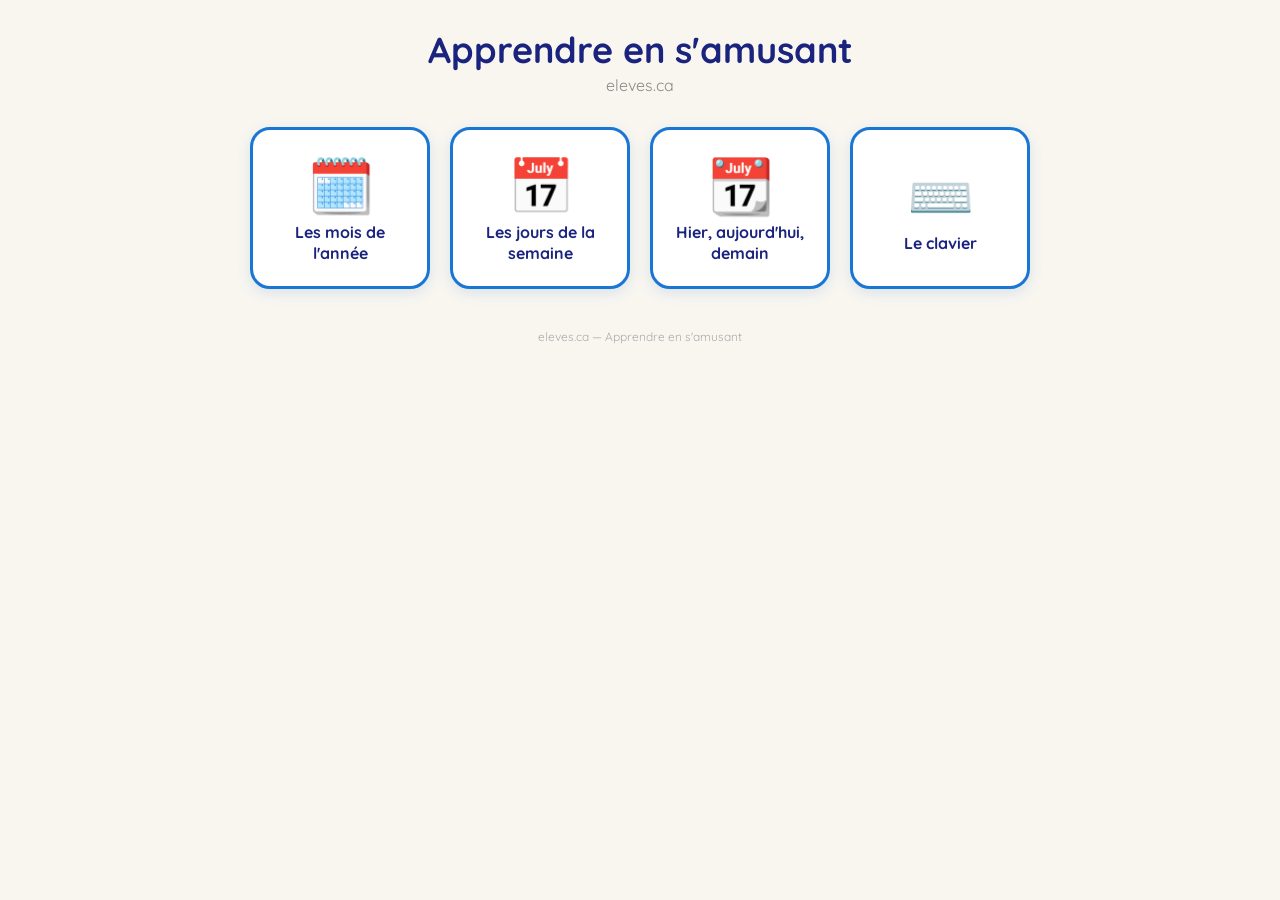
==== commit 1c32b19a: "Add jeu des jours de la semaine - Create jours.html: drag-and-drop game to order the 7 days of the w" ====
--- a/index.html
+++ b/index.html
@@ -1,3 +1,13 @@
+<!--
+  eleves.ca — Apprendre en s'amusant
+  Copyright (C) 2026  Gilles Lavorel
+
+  Ce programme est un logiciel libre : vous pouvez le redistribuer
+  et/ou le modifier selon les termes de la Licence Publique Générale
+  GNU publiée par la Free Software Foundation, version 3.
+
+  https://www.gnu.org/licenses/gpl-3.0.html
+-->
 <!DOCTYPE html>
 <html lang="fr">
 <head>
@@ -125,11 +135,10 @@
     <div class="carte-titre">Les mois de l'année</div>
   </a>
 
-  <div class="carte-jeu desactivee">
+  <a href="jours.html" class="carte-jeu">
     <div class="carte-icone">📅</div>
     <div class="carte-titre">Les jours de la semaine</div>
-    <div class="carte-badge">Bientôt disponible</div>
-  </div>
+  </a>
 
   <a href="dates.html" class="carte-jeu">
     <div class="carte-icone">📆</div>
--- a/charte.css
+++ b/charte.css
@@ -2,6 +2,17 @@
    charte.css — Charte graphique partagée
    eleves.ca — Apprendre en s'amusant
    ==================================================== */
+
+/* ====================================================
+  eleves.ca — Apprendre en s'amusant
+  Copyright (C) 2026  Gilles Lavorel
+
+  Ce programme est un logiciel libre : vous pouvez le redistribuer
+  et/ou le modifier selon les termes de la Licence Publique Générale
+  GNU publiée par la Free Software Foundation, version 3.
+
+  https://www.gnu.org/licenses/gpl-3.0.html
+  ==================================================== */
 
 @import url('https://fonts.googleapis.com/css2?family=Quicksand:wght@400;600;700&display=swap');
 
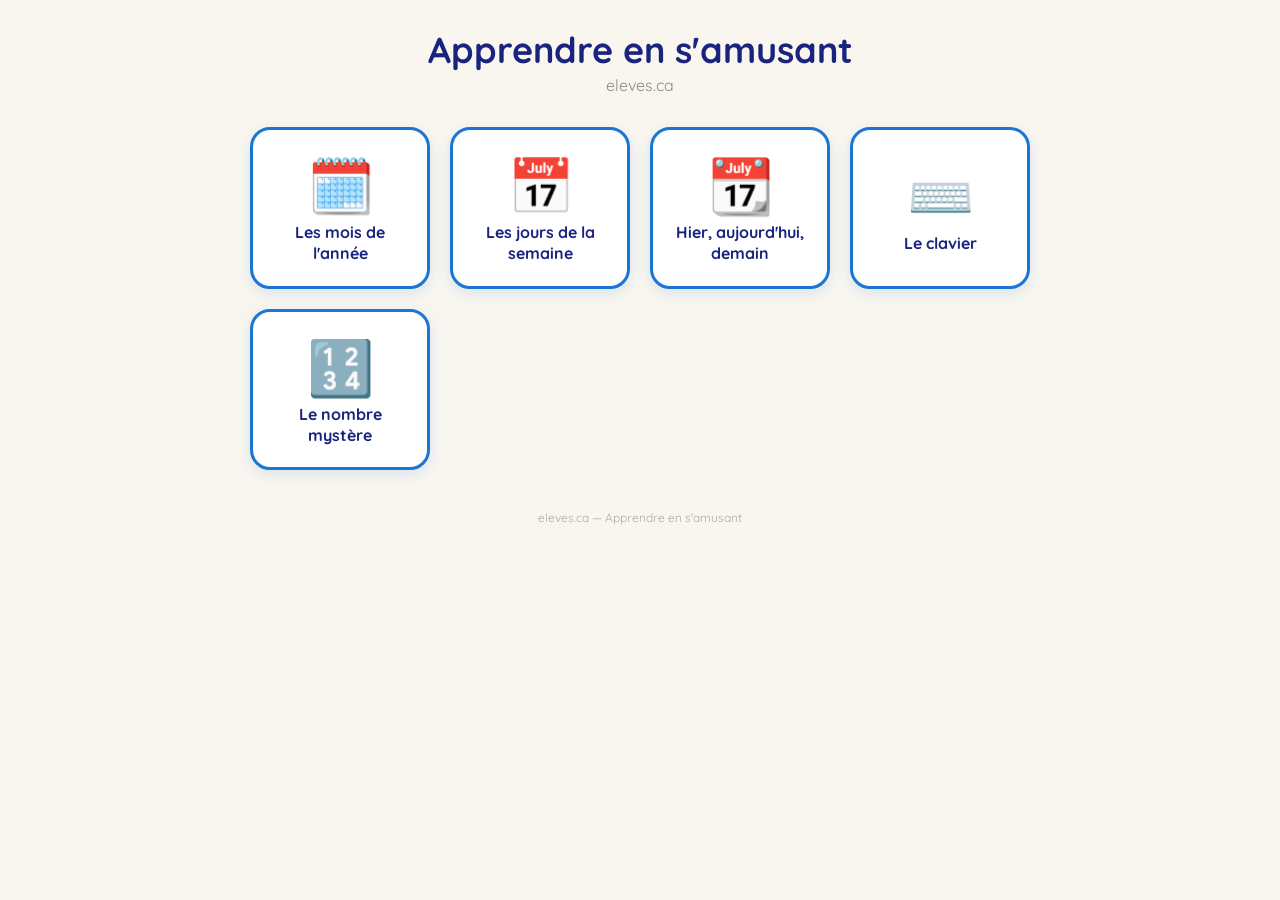
==== commit 3930b796: "Add link to 'Le nombre mystère' game" ====
--- a/index.html
+++ b/index.html
@@ -150,6 +150,11 @@
     <div class="carte-titre">Le clavier</div>
   </a>
 
+  <a href="mystere.html" class="carte-jeu">
+    <div class="carte-icone">🔢</div>
+    <div class="carte-titre">Le nombre mystère</div>
+  </a>
+
 </div>
 
 <div class="pied">eleves.ca — Apprendre en s'amusant</div>
